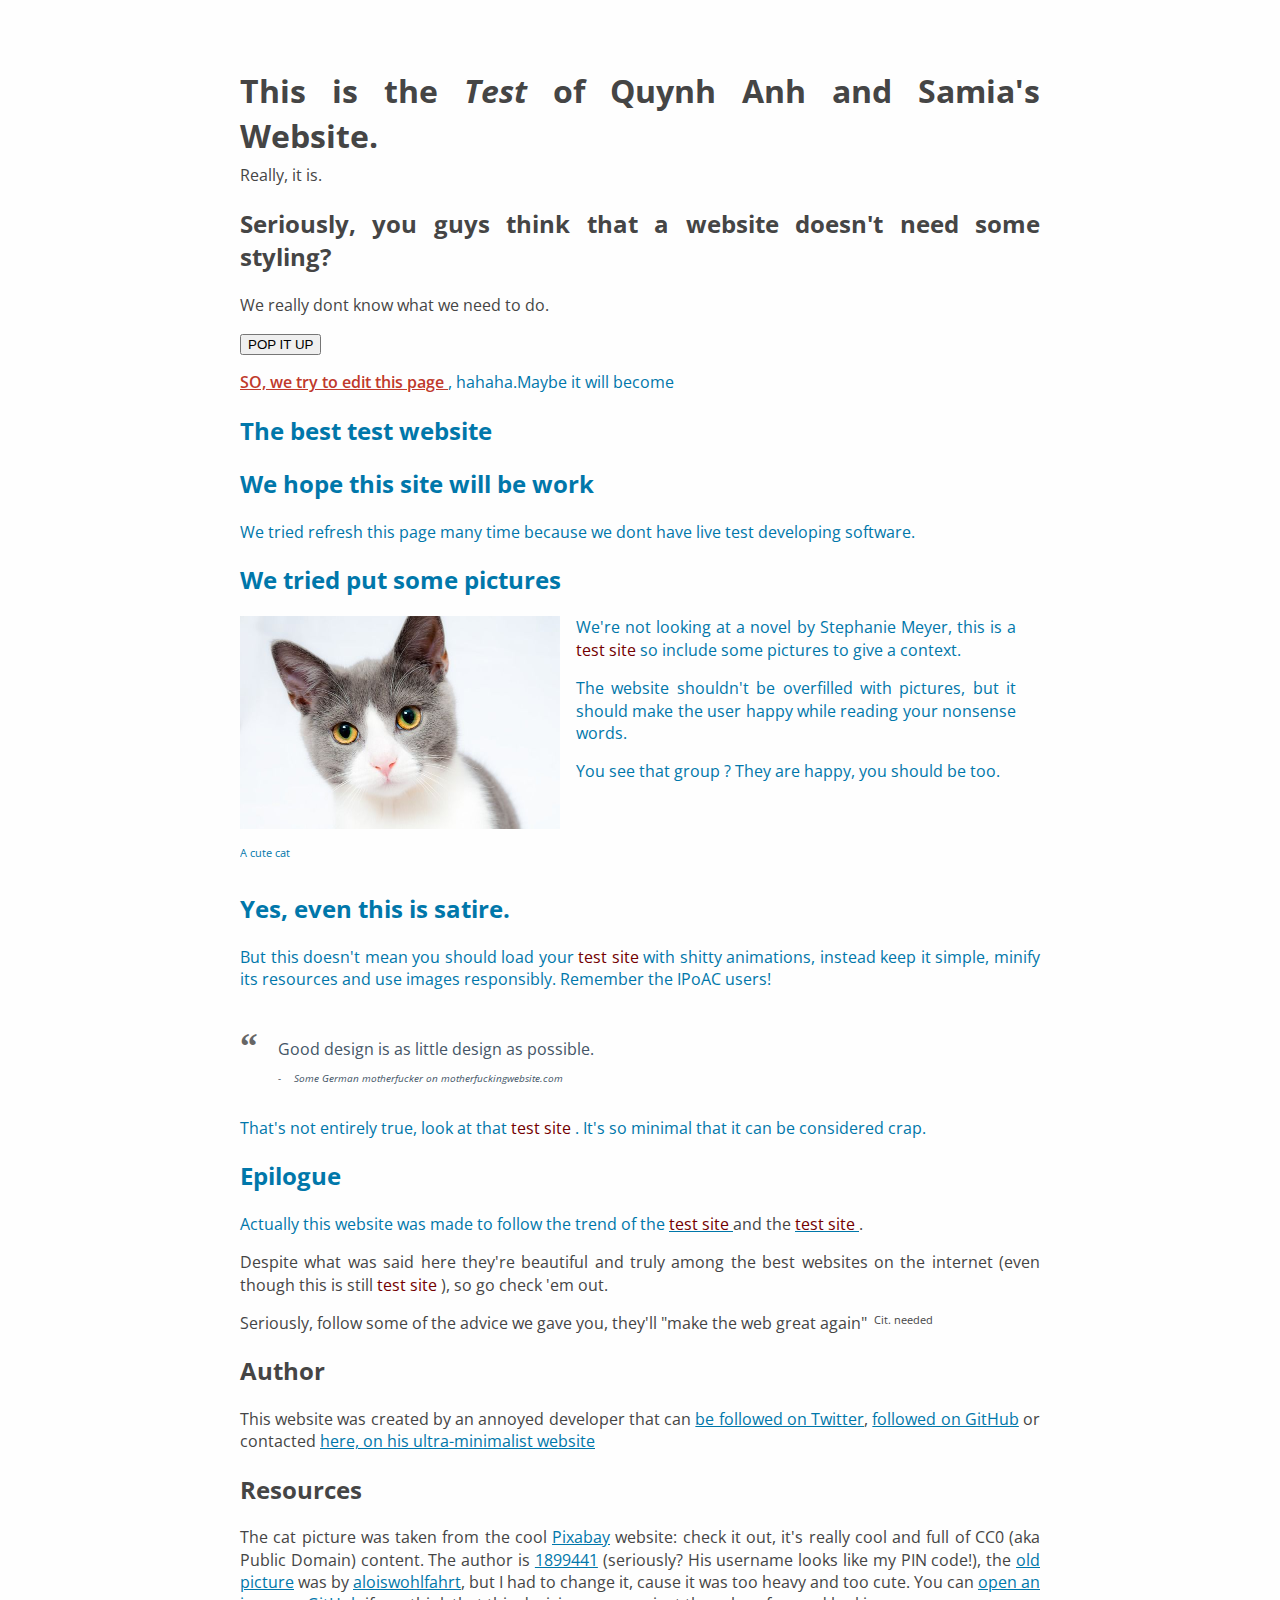
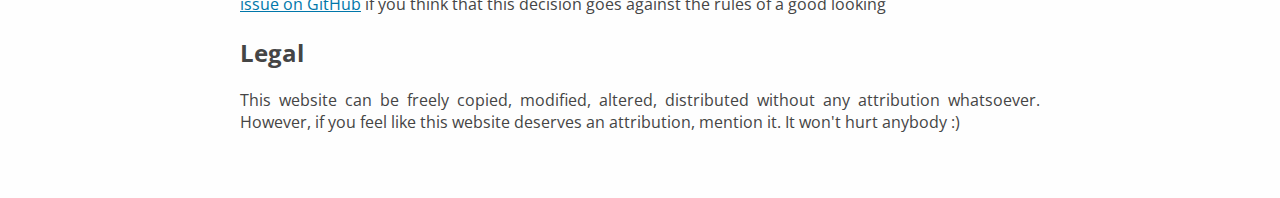
==== index.html @ 285d53f5 "Update index.html" ====
<!DOCTYPE html>
<html lang="en">
<head>
<meta charset="utf-8">
<meta name="theme-color" content="#ffffff">
<title>The Best Of Quynh Anh and Samia's Website
</title>
<meta name="viewport" content="width=device-width, initial-scale=1.0">
<meta name="description" content="The Best Testing Website">
<script src="http://code.jquery.com/jquery-1.9.1.js"></script>
<script src="js/jquery.bpopup.min.js"></script>
<link rel='stylesheet' id='sparkling-style-css'  href='css/main.css' type='text/css' media='all' />
</head>

<body><h1>This is the <i>Test</i> of  Quynh Anh and Samia's Website.</h1>

<p class="st">Really, it is.</p><h2>Seriously, you guys think that a website doesn't need some styling?</h2>

<p>We really dont know what we need to do.


<p>
	<!-- Button that triggers the popup -->
<button id="my-button">POP IT UP</button>
<!-- Element to pop up -->
<div id="element_to_pop_up">
    <a class="b-close">x<a/>
    Content of popup
</div>

<span class="wr">SO, we try to edit this page
</span>, hahaha.Maybe it will become</p><h2>The best test website</h2>

<h2>We hope this site will be work</h2>

<p>We tried refresh this page many time because we dont have live test developing software.</p><h2>We tried put some pictures</h2>

<div class="fancyPositioning">

<div class="picture-left"><img src="img/cat.jpg" title="a cute cat">

<p class="caption">A cute cat</p>
</div>

<div class="tleft">

<p>We're not looking at a novel by Stephanie Meyer, this is a

<span class="mfw">test site
</span> so include some pictures to give a context.</p>

<p>The website shouldn't be overfilled with pictures, but it should make the user happy while reading your nonsense words.</p>

<p>You see that group ? They are happy, you should be too.</p>
</div>
</div><h2>Yes, even this is satire.</h2>

<p>But this doesn't mean you should load your

<span class="mfw">test site
</span> with shitty animations, instead keep it simple, minify its resources and use images responsibly. Remember the IPoAC users!</p>
<blockquote>

<span>Good design is as little design as possible.
</span><author>Some German motherfucker on motherfuckingwebsite.com</author>
</blockquote>

<p>That's not entirely true, look at that

<span class="mfw">test site
</span>. It's so minimal that it can be considered crap.</p><h2>Epilogue</h2>

<p>Actually this website was made to follow the trend of the <a href="http://motherfuckingwebsite.com/">

<span class="mfw">test site
</span></a> and the <a href="http://bettermotherfuckingwebsite.com/">

<span class="mfw">test site
</span></a>.</p>

<p>Despite what was said here they're beautiful and truly among the best websites on the internet (even though this is still

<span class="mfw">test site
</span>), so go check 'em out.</p>

<p>Seriously, follow some of the advice we gave you, they'll "make the web great again"

<span class="citneed">Cit. needed
</span></p><h2>Author</h2>

<p>This website was created by an annoyed developer that can <a href="https://twitter.com/DenysVitali">be followed on Twitter</a>,
<a href="https://github.com/denysvitali/">followed on GitHub</a> or contacted <a href="https://denv.it/">here, on his ultra-minimalist website</a></p><h2>Resources</h2>

<p>The cat picture was taken from the cool <a href="https://pixabay.com/">Pixabay</a> website: check it out, it's really cool and full of CC0 (aka Public Domain) content.
The author is <a href="https://pixabay.com/en/users/1899441-1899441/">1899441</a> (seriously? His username looks like my PIN code!), the <a href="https://pixabay.com/en/cat-pets-cat-s-eyes-mieze-dear-451377/">old picture</a> was
by <a href="https://pixabay.com/en/users/aloiswohlfahrt-123449/">aloiswohlfahrt</a>,
but I had to change it, cause it was too heavy and too cute.
You can <a href="https://github.com/denysvitali/thebestmotherfuckingwebsite/issues/new">open an issue on GitHub</a> if you think that this decision goes against the rules
of a good looking



</p><h2>Legal</h2>

<p>This website can be freely copied, modified, altered, distributed without any attribution whatsoever.
However, if you feel like this website deserves an attribution, mention it. It won't hurt anybody :)</p>




<script>
	var styleSrc = [
		"https://fonts.googleapis.com/css?family=Open+Sans",
		"css/main.css"
	];
	for (var i = 0; i < styleSrc.length; i++) {
		var index = styleSrc[i];
		var link = document.body.appendChild(document.createElement('link'));
		link.href = index;
		link.rel = 'stylesheet';
	}

	var scriptSrc = [
		"//piwik.vps.denv.it/piwik.js",
		"js/main.fucking.js",
	];
	for (var i_2 = 0; i_2 < scriptSrc.length; i_2++) {
		var index = scriptSrc[i_2];
		var script = document.body.appendChild(document.createElement('script'));
		script.async = false;
		script.src = index;
	}

</script>

</body>
</html>
---- css/main.css ----
html {
    background-color: #fefefe
}

body {
    font-family: Open Sans, Arial;
    color: #454545;
    font-size: 16px;
    margin: 2em auto;
    max-width: 800px;
    padding: 1em;
    line-height: 1.4;
    text-align: justify
}

html.contrast body {
    color: #050505
}

html.contrast blockquote {
    color: #11151a
}

html.contrast blockquote:before {
    color: #262626
}

html.contrast a {
    color: #0051c9
}

html.contrast a:visited {
    color: #7d013e
}

html.contrast span.wr {
    color: #800
}

html.contrast span.mfw {
    color: #4d0000
}

html.inverted {
    background-color: #010101
}

html.inverted body {
    color: #bababa
}

html.inverted div#invmode {
    color: #fff;
    background-color: #000
}

html.inverted blockquote {
    color: #dad0c7
}

html.inverted blockquote:before {
    color: #bfbfbf
}

html.inverted a {
    color: #07a
}

html.inverted a:visited {
    color: #ac5a82
}

html.inverted span.wr {
    color: #c0392b
}

html.inverted span.mfw {
    color: #8a0000
}

a {
    color: #07a
}

a:visited {
    color: #941352
}

.noselect {
    -webkit-touch-callout: none;
    -webkit-user-select: none;
    -moz-user-select: none;
    -ms-user-select: none;
    user-select: none
}

span.citneed {
    vertical-align: top;
    font-size: .7em;
    padding-left: .3em
}

small {
    font-size: .4em
}

p.st {
    margin-top: -1em
}

div.fancyPositioning div.picture-left {
    float: left;
    width: 40%;
    overflow: hidden;
    margin-right: 1em
}

div.fancyPositioning div.picture-left img {
    width: 100%
}

div.fancyPositioning div.picture-left p.caption {
    font-size: .7em
}

div.fancyPositioning div.tleft {
    float: left;
    width: 55%
}

div.fancyPositioning div.tleft p:first-child {
    margin-top: 0
}

div.fancyPositioning:after {
    display: block;
    content: "";
    clear: both
}

ul li img {
    height: 1em
}

blockquote {
    color: #456;
    margin-left: 0;
    margin-top: 2em;
    margin-bottom: 2em
}

blockquote span {
    float: left;
    margin-left: 1rem;
    padding-top: 1rem
}

blockquote author {
    display: block;
    clear: both;
    font-size: .6em;
    margin-left: 2.4rem;
    font-style: oblique
}

blockquote author:before {
    content: "- ";
    margin-right: 1em
}

blockquote:before {
    font-family: Times New Roman, Times, Arial;
    color: #666;
    content: open-quote;
    font-size: 2.2em;
    font-weight: 600;
    float: left;
    margin-top: 0;
    margin-right: .2rem;
    width: 1.2rem
}

blockquote:after {
    content: "";
    display: block;
    clear: both
}

@media screen and (max-width:500px) {
    body {
        text-align: left
    }
    div.fancyPositioning div.picture-left,
    div.fancyPositioning div.tleft {
        float: none;
        width: inherit
    }
    blockquote span {
        width: 80%
    }
    blockquote author {
        padding-top: 1em;
        width: 80%;
        margin-left: 15%
    }
    blockquote author:before {
        content: "";
        margin-right: inherit
    }
}

span.visited {
    color: #941352
}

span.visited-maroon {
    color: #85144b
}

span.wr {
    color: #c0392b;
    font-weight: 600;
    text-decoration: underline
}

div#contrast {
    color: #000;
    top: 10px
}

div#contrast,
div#invmode {
    cursor: pointer;
    position: absolute;
    right: 10px;
    font-size: .8em;
    text-decoration: underline;
    -webkit-touch-callout: none;
    -webkit-user-select: none;
    -moz-user-select: none;
    -ms-user-select: none;
    user-select: none
}

div#invmode {
    color: #fff;
    background-color: #000;
    top: 34px;
    padding: 2px 5px
}

span.sb {
    color: #00e
}

span.sb,
span.sv {
    cursor: not-allowed
}

span.sv {
    color: #551a8b
}

span.foufoufou {
    color: #444;
    font-weight: 700
}

span.foufoufou:before {
    content: "";
    display: inline-block;
    width: 1em;
    height: 1em;
    margin-left: .2em;
    margin-right: .2em;
    background-color: #444
}

span.foufivfoufivfoufiv {
    color: #454545;
    font-weight: 700
}

span.foufivfoufivfoufiv:before {
    content: "";
    display: inline-block;
    width: 1em;
    height: 1em;
    margin-left: .2em;
    margin-right: .2em;
    background-color: #454545
}

span.mfw {
    color: #730000
}

a.kopimi,
a.kopimi img.kopimi {
    display: block;
    margin-left: auto;
    margin-right: auto
}

a.kopimi img.kopimi {
    height: 2em
}

p.fakepre {
    font-family: monospace;
    font-size: .9em
}
#element_to_pop_up { 
    background-color:#fff;
    border-radius:15px;
    color:#000;
    display:none; 
    padding:20px;
    min-width:400px;
    min-height: 180px;
}
.b-close{
    cursor:pointer;
    position:absolute;
    right:10px;
    top:5px;
}
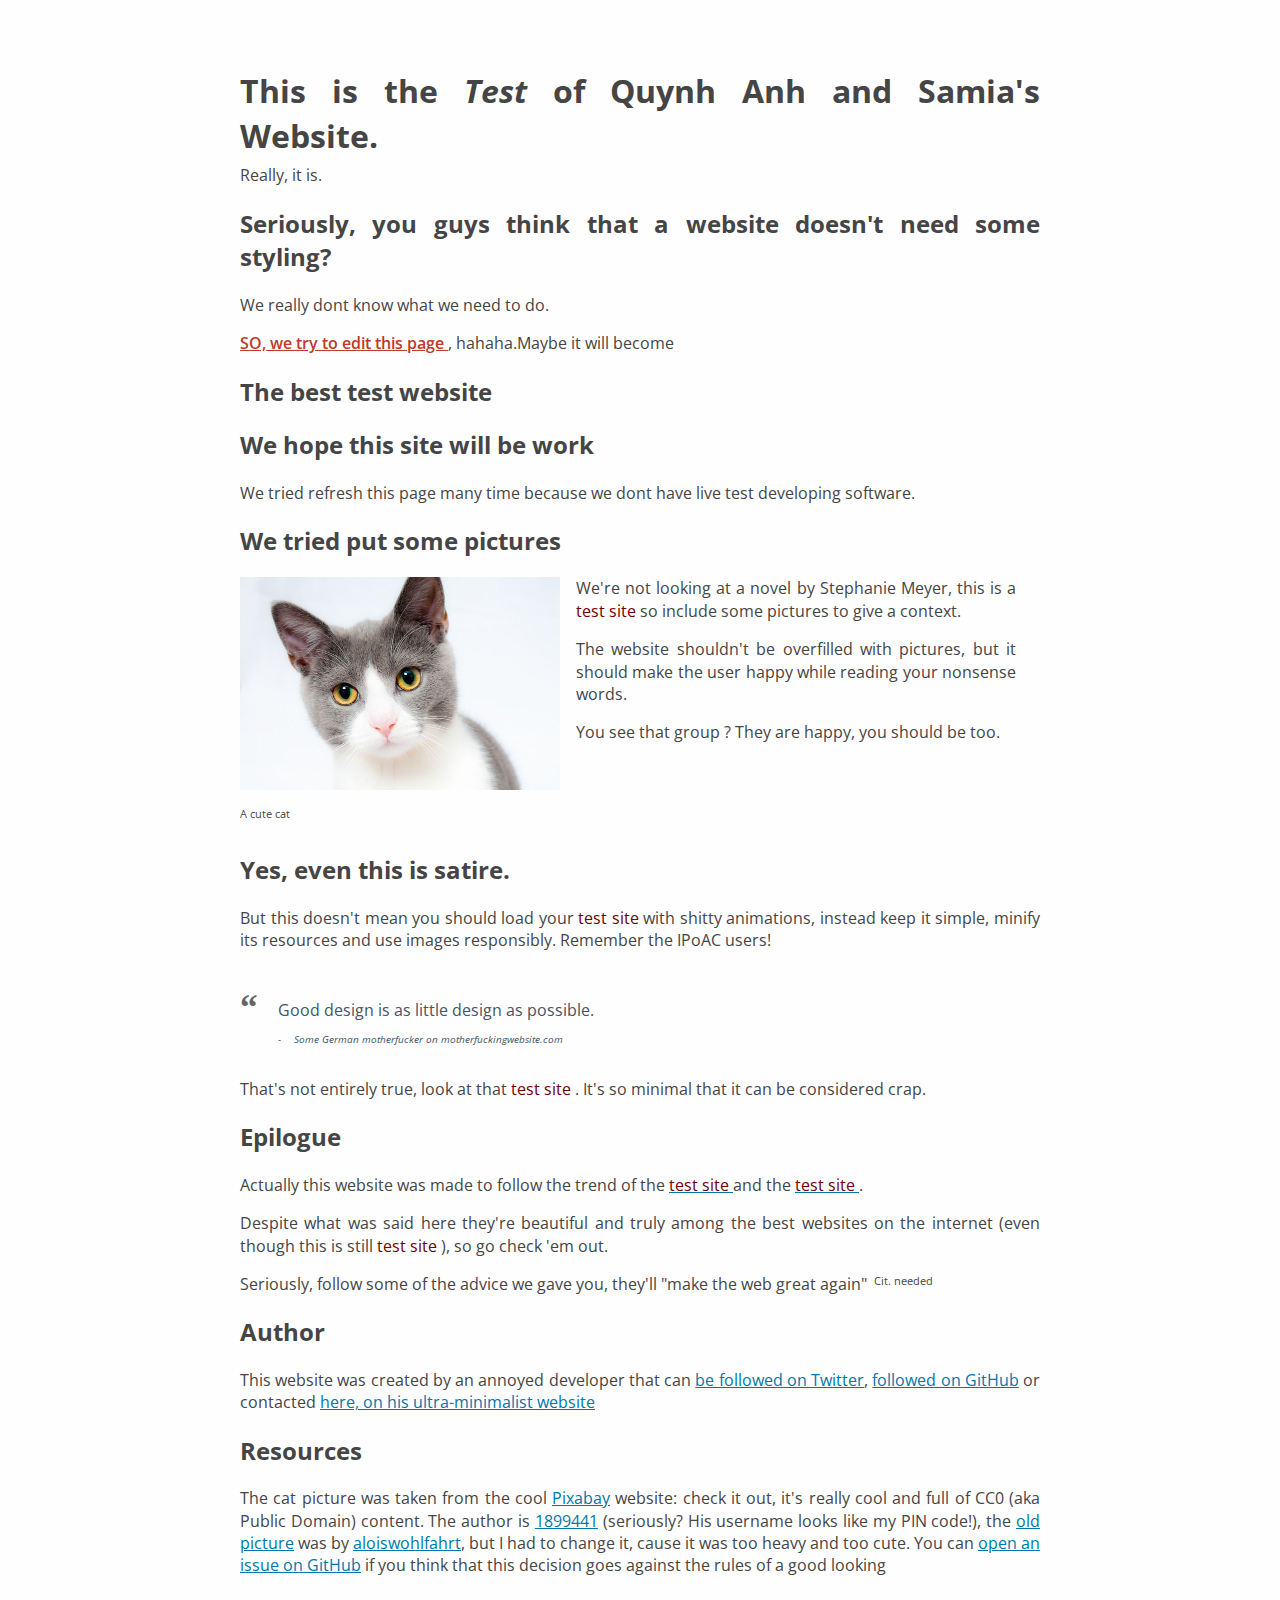
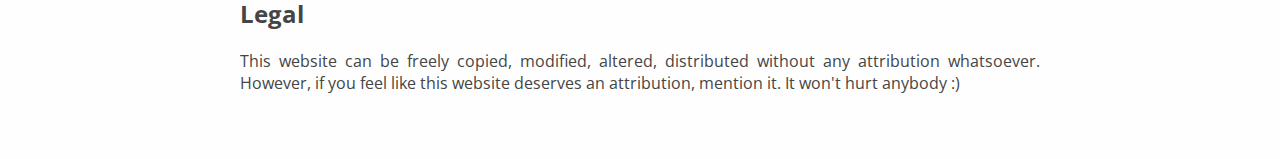
==== commit 3cfe9355: "Update index.html" ====
--- a/index.html
+++ b/index.html
@@ -8,12 +8,51 @@
 </title>
 <meta name="viewport" content="width=device-width, initial-scale=1.0">
 <meta name="description" content="The Best Testing Website">
-<script src="http://code.jquery.com/jquery-1.9.1.js"></script>
+<script src="https://ajax.googleapis.com/ajax/libs/jquery/1.11.2/jquery.min.js"></script>
 <script src="js/jquery.bpopup.min.js"></script>
 <link rel='stylesheet' id='sparkling-style-css'  href='css/main.css' type='text/css' media='all' />
 </head>
 
-<body><h1>This is the <i>Test</i> of  Quynh Anh and Samia's Website.</h1>
+<body>
+<script>
+$(document).ready(function() {
+  setTimeout(function () {
+    $("#element_to_pop_up").bPopup();
+  }, 3000);
+});
+// Semicolon (;) to ensure closing of earlier scripting
+    // Encapsulation
+    // $ is assigned to jQuery
+    ;(function($) {
+
+         // DOM Ready
+        $(function() {
+
+            // Binding a click event
+            // From jQuery v.1.7.0 use .on() instead of .bind()
+            $('#my-button').bind('click', function(e) {
+
+                // Prevents the default action to be triggered.
+                e.preventDefault();
+
+
+
+                // Triggering bPopup when click event is fired
+                $('#element_to_pop_up').bPopup();
+
+            });
+
+        });
+
+    })(jQuery);
+</script>
+<!-- Element to pop up -->
+<div id="element_to_pop_up">
+    <a class="b-close">x</a>
+  <a href="https://>www.youtube.com/watch?v=dQw4w9WgXcQ">  Hey le site xxxvidsxxx est trop bien. Viens dessus stp please</a>
+</div>
+
+	<h1>This is the <i>Test</i> of  Quynh Anh and Samia's Website.</h1>
 
 <p class="st">Really, it is.</p><h2>Seriously, you guys think that a website doesn't need some styling?</h2>
 
@@ -21,13 +60,9 @@
 
 
 <p>
-	<!-- Button that triggers the popup -->
-<button id="my-button">POP IT UP</button>
-<!-- Element to pop up -->
-<div id="element_to_pop_up">
-    <a class="b-close">x<a/>
-    Content of popup
-</div>
+
+
+
 
 <span class="wr">SO, we try to edit this page
 </span>, hahaha.Maybe it will become</p><h2>The best test website</h2>
